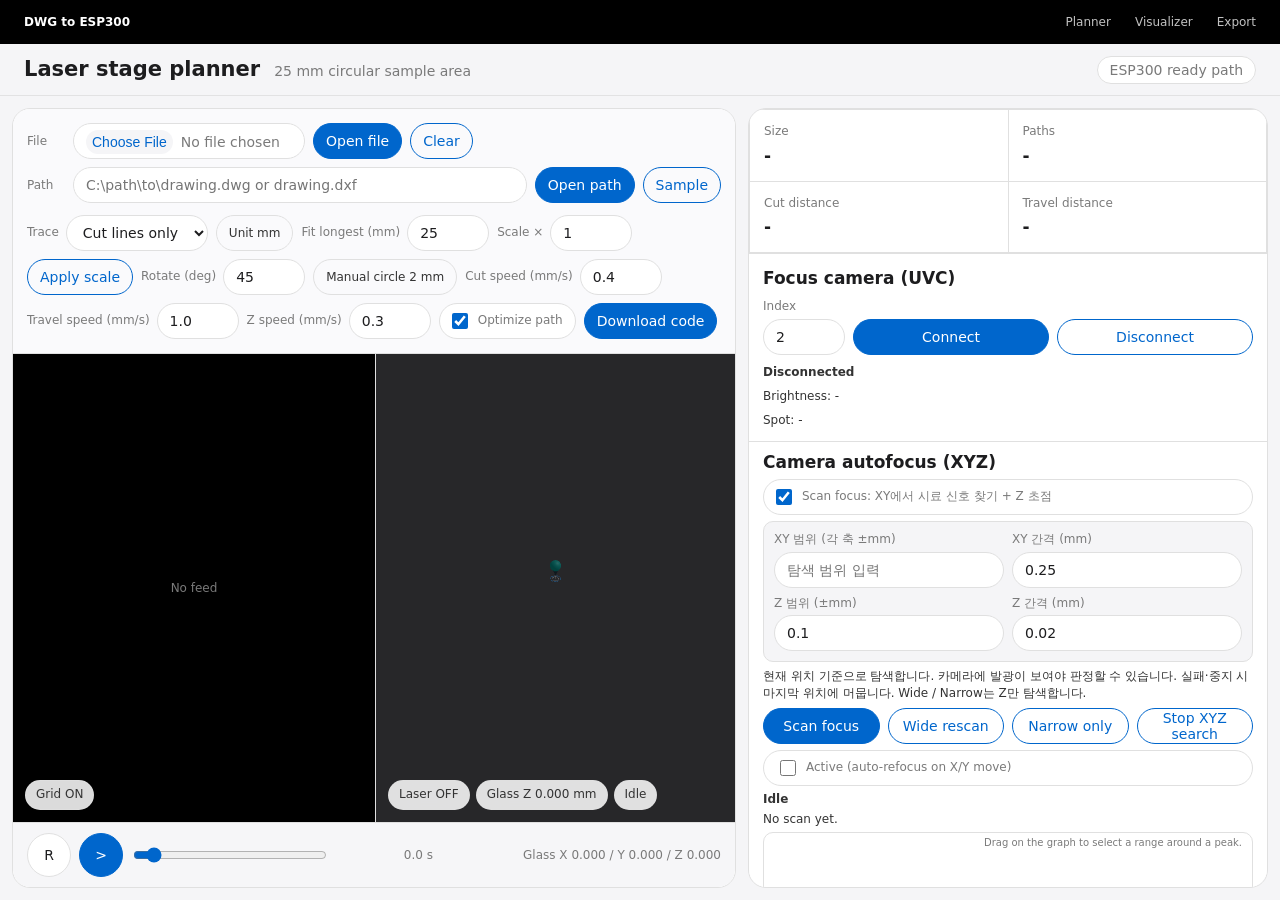
==== visualizer/index.html @ e9d63040 "Publish current source snapshot without local data or legacy history" ====
<!doctype html>
<html lang="ko">
  <head>
    <meta charset="utf-8" />
    <meta name="viewport" content="width=device-width, initial-scale=1" />
    <title>DWG to ESP300 Path Planner</title>
    <link rel="stylesheet" href="styles.css?v=point-test-20261103" />
  </head>
  <body>
    <header class="global-nav">
      <div class="global-nav-inner">
        <div class="brand-mark">DWG to ESP300</div>
        <nav aria-label="Workspace">
          <span>Planner</span>
          <span>Visualizer</span>
          <span>Export</span>
        </nav>
      </div>
    </header>
    <div class="sub-nav">
      <div>
        <strong>Laser stage planner</strong>
        <span>25 mm circular sample area</span>
      </div>
      <span class="sub-nav-state">ESP300 ready path</span>
    </div>
    <main class="shell">
      <section class="workspace">
        <header class="toolbar">
          <div class="source-controls">
            <div class="source-row">
              <span class="source-label">File</span>
              <input id="fileInput" type="file" accept=".dwg,.dxf" />
              <button id="traceFileButton" class="primary-action" type="button">Open file</button>
              <button id="clearFileButton" class="secondary-action" type="button">Clear</button>
            </div>
            <div class="source-row">
              <span class="source-label">Path</span>
              <input id="sourcePath" type="text" value="" placeholder="C:\path\to\drawing.dwg or drawing.dxf" />
              <button id="tracePathButton" class="primary-action" type="button">Open path</button>
              <button id="sampleButton" class="secondary-action" type="button">Sample</button>
            </div>
          </div>
          <div class="settings">
            <label>Trace <select id="traceMode"><option value="design">Cut lines only</option><option value="all">All entities</option></select></label>
            <span class="fixed-setting">Unit mm</span>
            <label>Fit longest (mm) <input id="fitLongest" type="number" step="0.001" value="25" /></label>
            <label>Scale &times; <input id="scaleFactor" type="number" step="0.01" min="0.01" value="1" /></label>
            <button id="applyScaleButton" class="secondary-action" type="button">Apply scale</button>
            <label>Rotate (deg) <input id="rotationDeg" type="number" step="1" value="45" /></label>
            <span class="fixed-setting">Manual circle 2 mm</span>
            <label>Cut speed (mm/s) <input id="feedRate" type="number" step="0.1" value="0.4" /></label>
            <label>Travel speed (mm/s) <input id="travelRate" type="number" step="0.1" value="1.0" /></label>
            <label>Z speed (mm/s) <input id="zSpeed" type="number" step="0.1" value="0.3" /></label>
            <label class="check"><input id="optimizeToggle" type="checkbox" checked /><span>Optimize path</span></label>
            <button id="exportButton" class="primary-action" type="button">Download code</button>
          </div>
        </header>

        <div class="view-grid">
          <div class="canvas-wrap">
            <canvas id="previewCanvas"></canvas>
            <div class="status" id="statusText">Ready</div>
          </div>
          <section class="device-view" aria-label="ESP300 3D sample stage motion">
            <div id="stage3d"></div>
            <div class="device-hud">
              <span id="laserState">Laser OFF</span>
              <span id="zLabel">Glass Z 0.000 mm</span>
              <span id="segmentLabel">Idle</span>
            </div>
          </section>
        </div>

        <footer class="timeline">
          <button id="restartButton" type="button">R</button>
          <button id="playButton" type="button">&gt;</button>
          <input id="scrubber" type="range" min="0" max="1000" value="0" />
          <span id="timeLabel">0.0 s</span>
          <span id="coordLabel">Glass X 0.000 / Y 0.000 / Z 0.000</span>
        </footer>
      </section>

      <aside class="panel">
        <div class="metrics">
          <div><span>Size</span><strong id="bboxMetric">-</strong></div>
          <div><span>Paths</span><strong id="pathMetric">-</strong></div>
          <div><span>Cut distance</span><strong id="cutMetric">-</strong></div>
          <div><span>Travel distance</span><strong id="travelMetric">-</strong></div>
        </div>

        <section class="camera-panel camera-panel-pinned">
          <div class="panel-title">Focus camera (UVC)</div>
          <div class="camera-connect">
            <label>Index <input id="cameraIndex" type="number" min="0" step="1" value="2" /></label>
            <button id="cameraConnectButton" class="primary-action" type="button">Connect</button>
            <button id="cameraDisconnectButton" class="secondary-action" type="button">Disconnect</button>
          </div>
          <div class="camera-status" id="cameraStatusText">Disconnected</div>
          <div class="camera-view">
            <img id="cameraStream" alt="Camera feed" style="cursor: crosshair" title="Click the correct blob to lock the target" />
            <canvas id="cameraGrid" class="camera-grid" aria-hidden="true" hidden></canvas>
            <div class="camera-placeholder" id="cameraPlaceholder">No feed</div>
            <div class="camera-controls">
              <button id="cameraGridToggle" class="camera-grid-toggle" type="button" aria-label="격자 표시" aria-pressed="true" title="격자 끄기">Grid ON</button>
            </div>
          </div>
          <div class="camera-brightness" id="cameraBrightnessText">Brightness: -</div>
          <div class="camera-brightness" id="cameraSpotText">Spot: -</div>
        </section>

        <section class="focus-panel">
          <div class="panel-title">Camera autofocus (XYZ)</div>
          <label class="check"><input id="focusSearchXY" type="checkbox" checked /><span>Scan focus: XY에서 시료 신호 찾기 + Z 초점</span></label>
          <div class="focus-custom">
            <label>XY 범위 (각 축 ±mm)<input id="focusSearchRange" type="number" min="0.001" step="0.1" placeholder="탐색 범위 입력" /></label>
            <label>XY 간격 (mm)<input id="focusSearchStep" type="number" min="0.001" step="0.01" value="0.25" /></label>
            <label>Z 범위 (±mm)<input id="focusSearchZRange" type="number" min="0.001" step="0.01" value="0.1" /></label>
            <label>Z 간격 (mm)<input id="focusSearchZStep" type="number" min="0.001" step="0.001" value="0.02" /></label>
          </div>
          <div class="camera-brightness">현재 위치 기준으로 탐색합니다. 카메라에 발광이 보여야 판정할 수 있습니다. 실패·중지 시 마지막 위치에 머뭅니다. Wide / Narrow는 Z만 탐색합니다.</div>
          <div class="focus-actions">
            <button id="focusScanButton" class="primary-action" type="button">Scan focus</button>
            <button id="focusScanWideButton" class="secondary-action" type="button">Wide rescan</button>
            <button id="focusScanNarrowButton" class="secondary-action" type="button">Narrow only</button>
            <button id="focusSearchStop" class="secondary-action" type="button">Stop XYZ search</button>
          </div>
          <label class="check focus-active-toggle"><input id="focusActiveToggle" type="checkbox" /><span>Active (auto-refocus on X/Y move)</span></label>
          <div class="camera-status" id="focusStatusText">Idle</div>
          <div class="camera-brightness" id="focusResultText">No scan yet.</div>

          <div class="focus-chart-wrap">
            <svg class="focus-chart" id="focusChart" viewBox="0 0 480 200" preserveAspectRatio="none"></svg>
            <div class="focus-chart-hint" id="focusChartHint">Drag on the graph to select a range around a peak.</div>
          </div>
          <div class="camera-brightness" id="focusSelectionText">No range selected.</div>

          <details class="focus-details">
            <summary>Custom scan</summary>
            <div class="focus-custom">
              <label>Direction
                <select id="focusCustomDirection">
                  <option value="both">Both (+-)</option>
                  <option value="down">Down only</option>
                  <option value="up">Up only</option>
                </select>
              </label>
              <label>Range (mm) <input id="focusCustomRange" type="number" step="0.001" min="0.001" value="0.1" /></label>
              <label>Step (mm) <input id="focusCustomStep" type="number" step="0.001" min="0.001" value="0.005" /></label>
              <label>Settle (s) <input id="focusCustomSettle" type="number" step="0.01" min="0" value="0.05" /></label>
              <button id="focusCustomButton" class="primary-action" type="button">Run custom scan</button>
            </div>
          </details>

          <details class="focus-details">
            <summary>Timing check</summary>
            <button id="focusLatencyButton" class="secondary-action" type="button">Verify timing (slow vs fast)</button>
            <div class="camera-brightness" id="focusLatencyText">No timing check yet.</div>
          </details>

          <details class="focus-details">
            <summary>Spiral survey</summary>
            <label class="check focus-active-toggle"><input id="focusSurveyNarrowToggle" type="checkbox" /><span>Narrow only (skip wide, even on point 1)</span></label>
            <div class="focus-actions">
              <button id="focusSurveyButton" class="primary-action" type="button">Survey spiral path</button>
              <button id="focusSurveyStopButton" class="secondary-action" type="button">Stop survey</button>
            </div>
            <div class="camera-status" id="focusSurveyStatusText">No survey yet.</div>
            <div class="focus-chart-wrap">
              <svg class="focus-chart" id="focusSurveyMap" viewBox="0 0 480 260" preserveAspectRatio="none"></svg>
              <div class="focus-chart-hint" id="focusSurveyMapHint">X/Y map fills in live as the survey runs.</div>
            </div>
            <div class="camera-brightness" id="focusSurveyMapTip">Hover a point for detail.</div>
          </details>
        </section>

        <div class="panel-tabs" role="tablist">
          <button class="panel-tab active" type="button" data-tab="jog">Jog</button>
          <button class="panel-tab" type="button" data-tab="shapes">Shapes</button>
          <button class="panel-tab" type="button" data-tab="paths">Paths</button>
        </div>

        <div class="panel-tab-body">
          <div class="tab-pane" data-tab-pane="jog">
            <section class="jog-panel">
              <div class="panel-title">Manual jog (ESP300)</div>
              <div class="jog-connect">
                <label>Port / bridge address <input id="jogPort" type="text" value="" placeholder="COM port or rfc2217://127.0.0.1:22170" /></label>
                <label>Windows COM ports <select id="jogWindowsPorts"><option value="">Select a detected port</option></select></label>
                <label>Baud <input id="jogBaud" type="number" step="1" value="19200" /></label>
                <label>X/Y range (mm) <input id="jogRangeXY" type="number" step="1" value="75" /></label>
                <label>Z range (mm) <input id="jogRangeZ" type="number" step="1" value="20" /></label>
                <label class="check"><input id="jogDryRun" type="checkbox" checked /><span>Dry run (no hardware)</span></label>
              </div>
              <div class="jog-connect-actions">
                <button id="jogWindowsButton" class="secondary-action" type="button">Find Windows ports</button>
                <button id="jogWslButton" class="secondary-action" type="button">Use WSL (optional)</button>
                <button id="jogProbeButton" class="secondary-action" type="button" title="Reads the real controller version. Reuses an idle live connection; stop any job first. No motor or motion commands.">Test hardware link (no motion)</button>
                <button id="jogConnectButton" class="primary-action" type="button">Connect</button>
                <button id="jogDisconnectButton" class="secondary-action" type="button">Disconnect</button>
              </div>
              <div class="jog-status" id="jogStatusText">Disconnected</div>
              <div class="jog-status" id="jogAxisMap">Axis mapping: checking…</div>
              <div class="jog-status" id="jogLinkResult" role="status" aria-live="polite">Windows COM works without WSL. Select a port and test the hardware link first. Live Connect enables the axis motors.</div>

              <div class="jog-step">
                <span>Step (mm)</span>
                <div class="jog-step-options" id="jogStepOptions">
                  <button type="button" data-step="0.001">0.001</button>
                  <button type="button" data-step="0.005">0.005</button>
                  <button type="button" data-step="0.01">0.01</button>
                  <button type="button" data-step="0.05">0.05</button>
                  <button type="button" data-step="0.1" class="active">0.1</button>
                  <button type="button" data-step="0.5">0.5</button>
                  <button type="button" data-step="1">1</button>
                  <button type="button" data-step="5">5</button>
                </div>
              </div>

              <div class="jog-pad">
                <span></span>
                <button id="jogYPlus" class="jog-key" type="button" data-axis="y" data-dir="1">Y+</button>
                <span></span>
                <button id="jogXMinus" class="jog-key" type="button" data-axis="x" data-dir="-1">X-</button>
                <button id="jogEstop" class="jog-estop" type="button">STOP</button>
                <button id="jogXPlus" class="jog-key" type="button" data-axis="x" data-dir="1">X+</button>
                <span></span>
                <button id="jogYMinus" class="jog-key" type="button" data-axis="y" data-dir="-1">Y-</button>
                <span></span>
              </div>
              <div class="jog-blocked-text" id="jogBlockedText"></div>
              <div class="jog-z">
                <button id="jogZPlus" class="jog-key" type="button" data-axis="z" data-dir="1">Z focus +</button>
                <button id="jogZMinus" class="jog-key" type="button" data-axis="z" data-dir="-1">Z focus -</button>
              </div>
              <div class="jog-run-actions jog-home-actions">
                <button id="jogHomeButton" class="secondary-action" type="button">Home (0, 0, 0)</button>
                <button id="jogSensorHomeButton" class="secondary-action" type="button" title="Find the central origin sensors on X, Y, then Z">Center (sensors)</button>
                <button id="jogSetLocalHomeButton" class="secondary-action" type="button">Set local home (도면 중심·초점 등록)</button>
                <button id="jogGoLocalHomeButton" class="secondary-action" type="button">Go to local home</button>
              </div>
              <div class="jog-hint" id="jogSensorHomeStatus" role="status" aria-live="polite">Center uses the machine sensors; Home moves to local (0, 0, 0).</div>

              <div class="jog-goto">
                <span>Go to (mm)</span>
                <div class="jog-goto-fields">
                  <input id="jogGotoX" type="number" step="0.001" placeholder="X" />
                  <input id="jogGotoY" type="number" step="0.001" placeholder="Y" />
                  <input id="jogGotoZ" type="number" step="0.001" placeholder="Z" />
                  <button id="jogGotoButton" class="primary-action" type="button">Go</button>
                </div>
              </div>
              <div class="jog-position" id="jogPositionText">X 12.500 / Y 12.500 / Z 0.000</div>
              <div class="jog-hint" id="jogMachinePosition"></div>
              <div class="jog-hint" id="jogManualStatus" role="status" aria-live="polite"></div>
              <div class="jog-position jog-limit-text" id="jogLimitText"></div>
              <div class="jog-hint">Hold a button to jog continuously. Arrow keys move X/Y, Page Up/Down move Z, Space is E-STOP.</div>

              <div class="jog-run">
                <div class="panel-title">Run planned path on machine</div>
                <label class="test-selection" for="testSelect">
                  <span>Select Test</span>
                  <select id="testSelect">
                    <option value="substrate">Substrate Test</option>
                    <option value="point" selected>Point Test (Z only)</option>
                  </select>
                </label>
                <div id="pointTestSettings" class="point-test-settings" hidden>
                  <label>Depth (mm)<input id="pointDepth" type="number" min="0.001" step="0.001" value="3" /></label>
                  <label>Ingress (mm/s)<input id="pointIngressSpeed" type="number" min="0.01" max="10" step="0.01" value="0.01" /></label>
                  <span class="jog-hint">Z+ 진입 · 복귀 1 mm/s 고정 · 실행 시작 Z로 복귀</span>
                </div>
                <div class="jog-run-actions">
                  <button id="jogRunButton" class="primary-action" type="button">Run on machine</button>
<button id="substrateSetUpperRightButton" type="button">Set upper-right</button>
<button id="substrateGoUpperRightButton" type="button">Go to upper-right</button>
<button id="substrateTestButton" type="button">Run test</button>

                  <button id="jogRunStopButton" class="secondary-action" type="button">Stop run</button>
                  <button id="jogRunResumeButton" class="secondary-action" type="button" disabled>Resume from failure</button>
                </div>
                <div class="jog-status" id="substrateStatusText" role="status"></div>
                <div class="jog-hint" id="substrateReferenceText" role="status">Substrate: Set upper-right로 우측 상단·초점 기준을 등록하세요. 경로는 왼쪽·아래쪽 9.6 × 9.6 mm입니다.</div>
                <label class="check"><input id="jogRunRecordDiagnostics" type="checkbox" /> 상세 구간 기록 (진단용)</label>
                <div class="jog-status" id="jogRunStatusText">Idle</div>
                <div class="jog-hint" id="jogRunElapsedText"></div>
                <div class="jog-hint" id="jogRunBlockedReason" role="status" aria-live="polite" hidden></div>
              </div>
            </section>
          </div>

          <div class="tab-pane hidden" data-tab-pane="shapes">
            <section class="shape-builder">
              <div class="panel-title">Manual shapes</div>
              <div class="shape-tabs">
                <button class="shape-tab active" type="button" data-shape="line">Line</button>
                <button class="shape-tab" type="button" data-shape="rect">Rect</button>
                <button class="shape-tab" type="button" data-shape="circle">Circle</button>
                <button class="shape-tab" type="button" data-shape="spiral">Spiral</button>
              </div>

              <div class="shape-fields" data-fields="line">
                <label>X1 <input id="lineX1" type="number" step="0.001" value="0" /></label>
                <label>Y1 <input id="lineY1" type="number" step="0.001" value="0" /></label>
                <label>X2 <input id="lineX2" type="number" step="0.001" value="10" /></label>
                <label>Y2 <input id="lineY2" type="number" step="0.001" value="0" /></label>
              </div>

              <div class="shape-fields hidden" data-fields="rect">
                <label>X <input id="rectX" type="number" step="0.001" value="0" /></label>
                <label>Y <input id="rectY" type="number" step="0.001" value="0" /></label>
                <label>W <input id="rectW" type="number" step="0.001" value="10" /></label>
                <label>H <input id="rectH" type="number" step="0.001" value="5" /></label>
              </div>

              <div class="shape-fields hidden" data-fields="circle">
                <label>CX <input id="circleX" type="number" step="0.001" value="5" /></label>
                <label>CY <input id="circleY" type="number" step="0.001" value="5" /></label>
                <label>Diameter <input id="circleDiameter" type="number" step="0.001" min="0.001" value="2" /></label>
              </div>

              <div class="shape-fields hidden" data-fields="spiral">
                <label>CX <input id="spiralX" type="number" step="0.001" value="12.5" /></label>
                <label>CY <input id="spiralY" type="number" step="0.001" value="12.5" /></label>
                <label>Max radius <input id="spiralRadius" type="number" step="0.001" min="0.001" value="11.5" /></label>
                <label>Turns <input id="spiralTurns" type="number" step="0.5" min="0.5" value="8" /></label>
              </div>

              <div class="shape-actions">
                <button id="newManualButton" type="button">Blank</button>
                <button id="addShapeButton" type="button">Add shape</button>
                <button id="deleteSelectedButton" type="button">Delete selected</button>
              </div>
            </section>
          </div>

          <div class="tab-pane hidden" data-tab-pane="paths">
            <div class="path-tools">
              <button id="selectAllButton" type="button">All</button>
              <button id="selectNoneButton" type="button">None</button>
              <input id="globalPasses" type="number" min="1" step="1" value="1" />
              <button id="applyPassesButton" type="button">Apply</button>
            </div>

            <div class="path-list" id="pathList"></div>
          </div>
        </div>
      </aside>
    </main>

    <dialog id="runConfirmDialog" class="run-confirm" aria-labelledby="runConfirmTitle" aria-describedby="runConfirmSummary runConfirmHint">
      <h2 id="runConfirmTitle">실행 확인 / Confirm run</h2>
      <p id="runConfirmMode" class="run-confirm-mode"></p>
      <p id="runConfirmSummary"></p>
      <p id="runConfirmHint">표시 시간은 전체 이동의 예상 소요 시간입니다. 준비·렌더링 대기 시간이 아닙니다. 시작 버튼을 눌러야 실행됩니다.</p>
      <div class="run-confirm-actions">
        <button id="runConfirmCancel" type="button" autofocus>취소 / Cancel</button>
        <button id="runConfirmStart" class="primary-action" type="button">시작 / Start</button>
      </div>
    </dialog>
    <script type="module" src="app.js?v=camera-rotate-20261103"></script>
  <script src="substrate-dialog.js?v=point-test-20261103"></script></body>
</html>
---- visualizer/styles.css ----
:root {
  color-scheme: light;
  --primary: #0066cc;
  --primary-focus: #0071e3;
  --primary-on-dark: #2997ff;
  --ink: #1d1d1f;
  --muted: #7a7a7a;
  --muted-strong: #333333;
  --hairline: #e0e0e0;
  --divider-soft: #f0f0f0;
  --canvas: #ffffff;
  --parchment: #f5f5f7;
  --pearl: #fafafc;
  --black: #000000;
  --tile-dark: #272729;
  --cut: #d84335;
  --travel: #6f7c84;
  --z-motion: #1d7fd1;
  --danger: #d70015;
  --success: #12833b;
  --radius-sm: 8px;
  --radius-lg: 18px;
  --radius-pill: 9999px;
}

* {
  box-sizing: border-box;
}

.run-confirm {
  width: min(480px, calc(100vw - 32px));
  max-height: calc(100dvh - 32px);
  overflow: auto;
  padding: 24px;
  border: 1px solid var(--hairline);
  border-radius: var(--radius-lg);
  color: var(--ink);
  background: var(--canvas);
  box-shadow: 0 16px 64px #0004;
}

.run-confirm::backdrop { background: #0008; }
.run-confirm h2 { margin: 0 0 16px; font-size: 20px; }
.run-confirm p { line-height: 1.6; white-space: pre-line; }
.run-confirm-mode { font-weight: 700; }
.run-confirm-mode.live { color: var(--danger); }
.run-confirm-actions { display: flex; flex-wrap: wrap; justify-content: flex-end; gap: 12px; margin-top: 24px; }
.run-confirm-actions button { padding: 12px 18px; min-height: 44px; cursor: pointer; }
.run-confirm-actions button:focus-visible { outline: 3px solid var(--primary); outline-offset: 3px; }

button:disabled {
  cursor: not-allowed;
  opacity: 0.45;
  filter: grayscale(1);
  box-shadow: none;
}

body {
  margin: 0;
  width: 100%;
  height: 100vh;
  overflow: hidden;
  background: var(--parchment);
  color: var(--ink);
  font-family: "SF Pro Text", system-ui, -apple-system, BlinkMacSystemFont, "Segoe UI", sans-serif;
  letter-spacing: 0;
}

button,
input,
select {
  font: inherit;
}

.global-nav {
  height: 44px;
  background: var(--black);
  color: #fff;
}

.global-nav-inner {
  display: flex;
  align-items: center;
  justify-content: space-between;
  width: min(100%, 1440px);
  height: 100%;
  margin: 0 auto;
  padding: 0 24px;
}

.brand-mark,
.global-nav nav {
  display: flex;
  align-items: center;
  gap: 24px;
  font-size: 12px;
  font-weight: 400;
  line-height: 1;
}

.brand-mark {
  font-weight: 600;
}

.global-nav nav span {
  color: rgba(255, 255, 255, 0.76);
}

.sub-nav {
  position: relative;
  z-index: 2;
  display: flex;
  align-items: center;
  justify-content: space-between;
  height: 52px;
  padding: 0 24px;
  border-bottom: 1px solid rgba(0, 0, 0, 0.08);
  background: rgba(245, 245, 247, 0.86);
  backdrop-filter: saturate(180%) blur(20px);
}

.sub-nav div {
  display: flex;
  align-items: baseline;
  gap: 14px;
  min-width: 0;
}

.sub-nav strong {
  font-family: "SF Pro Display", system-ui, -apple-system, BlinkMacSystemFont, "Segoe UI", sans-serif;
  font-size: 21px;
  font-weight: 600;
  line-height: 1.19;
}

.sub-nav span {
  color: var(--muted);
  font-size: 14px;
  white-space: nowrap;
}

.sub-nav-state {
  display: inline-flex;
  align-items: center;
  height: 28px;
  padding: 0 12px;
  border: 1px solid var(--hairline);
  border-radius: var(--radius-pill);
  background: var(--canvas);
  color: var(--muted-strong);
}

.shell {
  display: grid;
  grid-template-columns: minmax(0, 1fr) 520px;
  gap: 12px;
  width: 100%;
  height: calc(100vh - 96px);
  padding: 12px;
}

.workspace,
.panel {
  min-width: 0;
  border: 1px solid var(--hairline);
  border-radius: var(--radius-lg);
  background: var(--canvas);
  overflow: hidden;
}

.workspace {
  display: grid;
  grid-template-columns: minmax(0, 1fr);
  grid-template-rows: auto minmax(0, 1fr) auto;
}

.toolbar {
  display: grid;
  grid-template-columns: minmax(0, 1fr);
  gap: 12px;
  width: 100%;
  min-width: 0;
  padding: 14px;
  border-bottom: 1px solid var(--hairline);
  background: rgba(250, 250, 252, 0.92);
  overflow: hidden;
}

.source-controls,
.source-row,
.settings,
.path-tools,
.timeline {
  display: flex;
  align-items: center;
  gap: 8px;
}

.source-controls {
  display: grid;
  grid-template-columns: minmax(0, 1fr);
  gap: 8px;
  width: 100%;
  min-width: 0;
}

.source-row {
  min-width: 0;
}

.settings {
  min-width: 0;
  flex-wrap: wrap;
}

.source-label {
  width: 38px;
  color: var(--muted);
  font-size: 12px;
  line-height: 1;
}

.source-row input[type="text"] {
  flex: 1;
  min-width: 260px;
}

label {
  display: flex;
  align-items: center;
  gap: 7px;
  color: var(--muted);
  font-size: 12px;
  line-height: 1.3;
}

.fixed-setting {
  display: inline-flex;
  align-items: center;
  height: 36px;
  padding: 0 12px;
  border: 1px solid var(--hairline);
  border-radius: var(--radius-pill);
  background: var(--pearl);
  color: var(--muted-strong);
  font-size: 12px;
  white-space: nowrap;
}

input,
select,
button {
  min-width: 0;
  height: 36px;
  border: 1px solid var(--hairline);
  border-radius: var(--radius-pill);
  background: var(--canvas);
  color: var(--ink);
  padding: 0 12px;
  outline: none;
}

input,
select {
  font-size: 14px;
}

input:focus,
select:focus,
button:focus-visible {
  border-color: var(--primary-focus);
  outline: 2px solid var(--primary-focus);
  outline-offset: 2px;
}

input[type="number"] {
  width: 82px;
  font-variant-numeric: tabular-nums;
}

input[type="file"] {
  width: 232px;
  padding: 6px 12px;
  border-radius: var(--radius-pill);
  background: var(--canvas);
  color: var(--muted);
}

input[type="file"]::file-selector-button {
  height: 24px;
  margin-right: 8px;
  border: 0;
  border-radius: var(--radius-pill);
  background: var(--parchment);
  color: var(--primary);
}

button {
  cursor: pointer;
  font-size: 14px;
  transition: transform 120ms ease, background-color 120ms ease, border-color 120ms ease;
}

button:active {
  transform: scale(0.95);
}

.primary-action,
#addShapeButton,
#applyPassesButton {
  min-width: 88px;
  border-color: var(--primary);
  background: var(--primary);
  color: #fff;
}

.secondary-action,
#newManualButton,
#deleteSelectedButton,
#selectAllButton,
#selectNoneButton {
  border-color: var(--primary);
  background: transparent;
  color: var(--primary);
}

button:hover {
  border-color: var(--primary-focus);
}

.check {
  display: inline-flex;
  align-items: center;
  height: 36px;
  padding: 0 12px 0 8px;
  border: 1px solid var(--hairline);
  border-radius: var(--radius-pill);
  background: var(--canvas);
}

.check input {
  flex: 0 0 auto;
  width: 16px;
  height: 16px;
  accent-color: var(--primary);
}

.check span {
  min-width: 0;
  overflow: hidden;
  white-space: nowrap;
  text-overflow: ellipsis;
}

.view-grid {
  display: grid;
  grid-template-columns: minmax(360px, 1.05fr) minmax(360px, 0.95fr);
  grid-template-rows: minmax(360px, 1fr);
  width: 100%;
  min-width: 0;
  min-height: 0;
  overflow: hidden;
}

.canvas-wrap {
  position: relative;
  min-width: 0;
  min-height: 0;
  background:
    linear-gradient(#f0f0f0 1px, transparent 1px),
    linear-gradient(90deg, #f0f0f0 1px, transparent 1px),
    var(--pearl);
  background-size: 28px 28px;
}

canvas {
  display: block;
  width: 100%;
  height: 100%;
}

.device-view {
  position: relative;
  min-width: 0;
  min-height: 0;
  overflow: hidden;
  border-left: 1px solid var(--hairline);
  background: var(--tile-dark);
}

#stage3d {
  width: 100%;
  height: 100%;
}

#stage3d canvas {
  display: block;
  width: 100%;
  height: 100%;
}

.device-hud,
.camera-controls {
  position: absolute;
  left: 12px;
  bottom: 12px;
  display: flex;
  flex-wrap: wrap;
  gap: 6px;
  max-width: calc(100% - 24px);
  pointer-events: none;
}

.device-hud span,
.camera-grid-toggle,
.status {
  border: 1px solid rgba(224, 224, 224, 0.8);
  border-radius: var(--radius-pill);
  background: rgba(255, 255, 255, 0.86);
  color: var(--muted-strong);
  font-size: 12px;
  line-height: 1.3;
  backdrop-filter: saturate(180%) blur(16px);
}

.device-hud span,
.camera-grid-toggle {
  min-width: 0;
  padding: 6px 10px;
  white-space: nowrap;
}

.camera-controls {
  z-index: 1;
}

.camera-grid-toggle {
  height: auto;
  font-weight: 400;
  pointer-events: auto;
}

.status {
  position: absolute;
  left: 12px;
  bottom: 12px;
  max-width: calc(100% - 24px);
  padding: 6px 10px;
  white-space: nowrap;
  overflow: hidden;
  text-overflow: ellipsis;
}

.timeline {
  min-width: 0;
  min-height: 64px;
  padding: 10px 14px;
  border-top: 1px solid var(--hairline);
  background: rgba(245, 245, 247, 0.86);
  backdrop-filter: saturate(180%) blur(20px);
  overflow: hidden;
}

.timeline button {
  width: 44px;
  height: 44px;
  padding: 0;
  border-radius: 50%;
}

#playButton {
  border-color: var(--primary);
  background: var(--primary);
  color: #fff;
}

.timeline input[type="range"] {
  flex: 1;
  min-width: 120px;
  accent-color: var(--primary);
}

.timeline span {
  min-width: 96px;
  color: var(--muted);
  font-size: 12px;
  text-align: right;
  font-variant-numeric: tabular-nums;
}

#coordLabel {
  flex: 0 1 280px;
  min-width: 260px;
}

.panel {
  display: flex;
  flex-direction: column;
  overflow-y: auto;
  background: var(--pearl);
}

.camera-panel-pinned {
  border-bottom: 1px solid var(--hairline);
}

.camera-panel-pinned .camera-view {
  aspect-ratio: auto;
  height: 220px;
}

.panel-tabs {
  display: flex;
  border-bottom: 1px solid var(--hairline);
  background: var(--canvas);
}

.panel-tab {
  flex: 1;
  padding: 12px 8px;
  border: none;
  border-bottom: 2px solid transparent;
  background: transparent;
  color: var(--muted);
  font-size: 13px;
  font-weight: 600;
  cursor: pointer;
}

.panel-tab:hover {
  color: var(--ink);
}

.panel-tab.active {
  color: var(--primary);
  border-bottom-color: var(--primary);
}

.panel-tab-body {
  min-height: 0;
  flex: 1 1 auto;
}

.tab-pane.hidden {
  display: none;
}

.metrics {
  display: grid;
  grid-template-columns: 1fr 1fr;
  gap: 1px;
  padding: 1px;
  border-bottom: 1px solid var(--hairline);
  background: var(--hairline);
}

.metrics div {
  padding: 14px;
  background: var(--canvas);
}

.metrics span {
  display: block;
  color: var(--muted);
  font-size: 12px;
  line-height: 1.3;
}

.metrics strong {
  display: block;
  margin-top: 6px;
  color: var(--ink);
  font-size: 17px;
  font-weight: 600;
  line-height: 1.24;
  font-variant-numeric: tabular-nums;
}

.jog-panel {
  display: grid;
  gap: 10px;
  padding: 14px;
  background: var(--canvas);
}

.camera-panel {
  display: grid;
  gap: 10px;
  padding: 14px;
  border-bottom: 1px solid var(--hairline);
  background: var(--canvas);
}

.camera-connect {
  display: flex;
  align-items: end;
  gap: 8px;
}

.camera-connect label {
  display: grid;
  gap: 4px;
  font-size: 12px;
  color: var(--muted);
}

.camera-connect button {
  flex: 1;
}

.camera-status {
  font-size: 12px;
  font-weight: 600;
  color: var(--muted-strong);
}

.camera-status.live {
  color: var(--success);
}

.camera-view {
  position: relative;
  aspect-ratio: 4 / 3;
  background: #000;
  border-radius: 6px;
  overflow: hidden;
}

.camera-view img {
  width: 100%;
  height: 100%;
  object-fit: contain;
  display: block;
  /* Camera is mounted upside down: reverse both display axes. */
  transform: rotate(180deg);
}

.camera-view img:not([src]),
.camera-view img[src=""] {
  visibility: hidden;
}

.camera-grid {
  position: absolute;
  pointer-events: none;
  /* 40% transparent: fade both the light lines and their dark outlines. */
  opacity: 0.6;
}

.camera-grid[hidden] {
  display: none;
}

.camera-placeholder {
  position: absolute;
  inset: 0;
  display: flex;
  align-items: center;
  justify-content: center;
  font-size: 12px;
  color: var(--muted);
  pointer-events: none;
}

/* Jog tab active: the live .camera-view (same element, not a copy -- see
   app.js updateCameraBigView) is moved into .canvas-wrap so it's large and
   watchable while jogging, instead of the small sidebar box. Absolute +
   inset:0 over .canvas-wrap's position:relative covers the 2D preview
   canvas without needing to touch/hide the canvas itself. Reverted (class
   removed, node moved back) the moment a different tab is picked. */
.camera-view--big {
  position: absolute;
  inset: 0;
  aspect-ratio: unset;
  border-radius: 0;
  z-index: 5;
}

.camera-brightness {
  font-size: 12px;
  color: var(--muted-strong);
  font-variant-numeric: tabular-nums;
}

.focus-panel {
  display: grid;
  gap: 6px;
  padding: 10px 14px;
  border-bottom: 1px solid var(--hairline);
  background: var(--canvas);
}

.focus-actions {
  display: flex;
  gap: 8px;
}

.focus-actions button {
  flex: 1;
}

.focus-active-toggle {
  justify-content: flex-start;
  height: auto;
  padding: 6px 12px;
}

.focus-active-toggle span {
  white-space: normal;
}

.focus-chart-wrap {
  position: relative;
  border: 1px solid var(--hairline);
  border-radius: 10px;
  background: var(--canvas);
  padding: 6px;
}

.focus-chart {
  display: block;
  width: 100%;
  height: 140px;
  cursor: crosshair;
}

.focus-chart-hint {
  position: absolute;
  top: 4px;
  right: 10px;
  font-size: 10px;
  color: var(--muted);
  pointer-events: none;
}

.focus-chart-axis {
  stroke: var(--muted);
  stroke-width: 1;
  font-size: 9px;
}

.focus-chart-grid {
  stroke: var(--divider-soft);
  stroke-width: 1;
}

.focus-chart-line {
  fill: none;
  stroke: var(--primary);
  stroke-width: 1.6;
}

.focus-chart-line.live {
  stroke-dasharray: 3 2;
  opacity: 0.85;
}

.focus-chart-peak {
  fill: var(--success);
  stroke: var(--canvas);
  stroke-width: 1.5;
}

.focus-chart-selection {
  fill: rgba(0, 102, 204, 0.14);
  stroke: var(--primary);
  stroke-width: 1;
  stroke-dasharray: 3 2;
}

.focus-map-glass {
  fill: none;
  stroke: var(--hairline);
  stroke-width: 1;
  stroke-dasharray: 3 3;
}

.focus-map-dot {
  stroke: var(--canvas);
  stroke-width: 1.5;
  cursor: pointer;
}

.focus-map-dot.pending {
  fill: var(--parchment);
  stroke: var(--hairline);
  stroke-dasharray: 2 2;
}

.focus-map-dot.error {
  fill: var(--danger);
}

.focus-details {
  border: 1px solid var(--hairline);
  border-radius: 10px;
  background: var(--parchment);
  overflow: hidden;
}

.focus-details > summary {
  list-style: none;
  cursor: pointer;
  padding: 10px 14px;
  font-size: 13px;
  font-weight: 600;
  color: var(--muted-strong);
  display: flex;
  align-items: center;
  justify-content: space-between;
  user-select: none;
}

.focus-details > summary::-webkit-details-marker {
  display: none;
}

.focus-details > summary::after {
  content: "+";
  font-weight: 400;
  color: var(--muted);
  font-size: 16px;
  line-height: 1;
}

.focus-details[open] > summary::after {
  content: "\2212";
}

.focus-details[open] > summary {
  border-bottom: 1px solid var(--hairline);
}

.focus-details > *:not(summary) {
  margin: 10px 14px;
}

.focus-details > summary + * {
  margin-top: 12px;
}

.focus-details > *:last-child {
  margin-bottom: 14px;
}

.focus-custom {
  display: grid;
  grid-template-columns: 1fr 1fr;
  gap: 8px;
  padding: 10px;
  border: 1px solid var(--hairline);
  border-radius: 10px;
  background: var(--parchment);
}

.focus-custom label {
  display: grid;
  gap: 4px;
  font-size: 12px;
  color: var(--muted);
}

.focus-custom select,
.focus-custom input {
  width: 100%;
}

.focus-custom button {
  grid-column: 1 / -1;
}

.jog-connect {
  display: grid;
  grid-template-columns: 1fr 1fr;
  gap: 8px;
}

.jog-connect label {
  display: grid;
  gap: 4px;
  font-size: 12px;
  color: var(--muted);
}

.jog-connect .check {
  grid-column: 1 / -1;
  display: flex;
  align-items: center;
  gap: 6px;
  font-size: 13px;
  color: var(--muted-strong);
}

.jog-connect-actions {
  display: flex;
  flex-wrap: wrap;
  gap: 8px;
}

.jog-connect-actions button {
  flex: 1 1 40%;
}

.jog-connect label:first-child {
  grid-column: 1 / -1;
  min-width: 0;
}

#jogPort { width: 100%; min-width: 0; }
#jogLinkResult { overflow-wrap: anywhere; }

.jog-status {
  font-size: 12px;
  font-weight: 600;
  color: var(--muted-strong);
}

.jog-status.live {
  color: var(--success);
}

.jog-step {
  display: grid;
  gap: 6px;
}

.jog-step > span {
  font-size: 12px;
  color: var(--muted);
}

.jog-step-options {
  display: flex;
  padding: 3px;
  border: 1px solid var(--hairline);
  border-radius: var(--radius-pill);
  background: var(--parchment);
}

.jog-step-options button {
  flex: 1;
  min-width: 0;
  height: 34px;
  padding: 0;
  border-color: transparent;
  background: transparent;
  color: var(--muted-strong);
  font-size: 13px;
}

.jog-step-options button.active {
  border-color: var(--canvas);
  background: var(--canvas);
  color: var(--primary);
  font-weight: 600;
}

.jog-pad {
  display: grid;
  grid-template-columns: repeat(3, 1fr);
  gap: 10px;
  max-width: 320px;
  justify-self: center;
}

.jog-key {
  height: 64px;
  font-size: 15px;
  font-weight: 600;
  transition: transform 0.06s ease, background 0.06s ease, color 0.06s ease;
}

/* Explicit held-state feedback, applied by JS for BOTH pointer holds and
   keyboard holds (arrow keys/PageUp/PageDown don't trigger :active at all,
   so without this a keyboard-driven jog gives no visual confirmation of
   which direction is firing). */
.jog-key.pressed {
  background: var(--primary);
  border-color: var(--primary);
  color: #ffffff;
  transform: scale(0.94);
}

.jog-pad {
  border-radius: 14px;
  transition: box-shadow 0.15s ease;
}

.jog-pad.blocked {
  box-shadow: 0 0 0 3px var(--danger);
}

.jog-blocked-text {
  min-height: 16px;
  font-size: 12px;
  font-weight: 600;
  color: var(--danger);
  text-align: center;
}

.jog-blocked-text.info {
  color: var(--primary);
}

.jog-estop {
  height: 64px;
  border-color: var(--danger);
  background: var(--danger);
  color: #ffffff;
  font-weight: 700;
  letter-spacing: 0.02em;
}

.jog-estop:hover {
  background: #b8000f;
}

.jog-z {
  display: flex;
  gap: 10px;
}

.jog-z button {
  flex: 1;
  height: 52px;
  font-size: 14px;
}

.jog-position {
  font-size: 13px;
  font-weight: 600;
  color: var(--ink);
  font-variant-numeric: tabular-nums;
}

.jog-limit-text {
  font-size: 12px;
  font-weight: 500;
  color: var(--muted);
}

.jog-limit-text.near-limit {
  color: var(--danger);
}

.jog-goto {
  display: grid;
  gap: 6px;
}

.jog-goto > span {
  font-size: 12px;
  color: var(--muted);
}

.jog-goto-fields {
  display: grid;
  grid-template-columns: 1fr 1fr 1fr auto;
  gap: 6px;
}

.jog-goto-fields input {
  width: 100%;
  text-align: center;
}

.jog-goto-fields button {
  min-width: 52px;
}

.jog-run {
  display: grid;
  gap: 8px;
  padding-top: 8px;
  border-top: 1px solid var(--hairline);
}

.jog-run-actions {
  display: flex;
  flex-wrap: wrap;
  gap: 8px;
}

.point-test-settings {
  display: flex;
  flex-wrap: wrap;
  align-items: end;
  gap: 10px;
  margin: 8px 0;
}
.point-test-settings[hidden] { display: none; }
.point-test-settings label { display: grid; gap: 4px; font-size: 12px; }
.point-test-settings input { width: 110px; }
.test-selection {
  display: grid;
  gap: 6px;
}

.test-selection select {
  width: 100%;
}

.jog-home-actions {
  display: grid;
  grid-template-columns: repeat(2, minmax(0, 1fr));
}

.jog-home-actions button {
  min-width: 0;
  white-space: normal;
  height: auto;
  min-height: 34px;
}

.jog-run-actions button {
  flex: 1;
}

.jog-hint {
  font-size: 11px;
  color: var(--muted);
  line-height: 1.4;
}

.shape-builder {
  display: grid;
  gap: 10px;
  padding: 14px;
  border-bottom: 1px solid var(--hairline);
  background: var(--canvas);
}

.panel-title {
  color: var(--ink);
  font-size: 17px;
  font-weight: 600;
  line-height: 1.24;
}

.shape-tabs,
.shape-actions {
  display: flex;
  align-items: center;
  gap: 8px;
}

.shape-tabs {
  padding: 3px;
  border: 1px solid var(--hairline);
  border-radius: var(--radius-pill);
  background: var(--parchment);
}

.shape-tab {
  flex: 1;
  min-width: 0;
  height: 32px;
  border-color: transparent;
  background: transparent;
  color: var(--muted-strong);
}

.shape-tab.active {
  border-color: var(--canvas);
  background: var(--canvas);
  color: var(--primary);
  font-weight: 600;
}

.shape-fields {
  display: grid;
  grid-template-columns: repeat(4, minmax(0, 1fr));
  gap: 8px;
}

.shape-fields[data-fields="circle"] {
  grid-template-columns: repeat(2, minmax(0, 1fr)) auto;
}

.shape-fields label {
  display: grid;
  gap: 4px;
}

.shape-fields input[type="number"] {
  width: 100%;
}

.shape-fields.hidden {
  display: none;
}

.shape-actions button {
  flex: 1;
  min-width: 0;
}

.path-tools {
  padding: 12px 14px;
  border-bottom: 1px solid var(--hairline);
  background: var(--canvas);
}

.path-tools button {
  min-width: 56px;
}

.path-tools input {
  width: 68px;
  text-align: center;
}

.path-list {
  min-height: 0;
  overflow: auto;
  background: var(--pearl);
}

.path-row {
  display: grid;
  grid-template-columns: 18px 54px minmax(0, 1fr) 74px 58px;
  gap: 8px;
  align-items: center;
  min-height: 42px;
  padding: 7px 12px;
  border-left: 3px solid transparent;
  border-bottom: 1px solid var(--divider-soft);
  background: var(--canvas);
  color: var(--muted);
  font-size: 12px;
}

.path-row.selected {
  border-left-color: var(--primary);
  background: #f5faff;
  color: var(--ink);
}

.path-row:hover {
  background: var(--parchment);
}

.path-row input[type="checkbox"] {
  width: 16px;
  height: 16px;
  padding: 0;
  accent-color: var(--primary);
}

.path-focus {
  width: 54px;
  height: 28px;
  padding: 0;
  border-radius: var(--radius-sm);
  color: var(--primary);
}

.path-name,
.path-length {
  overflow: hidden;
  white-space: nowrap;
  text-overflow: ellipsis;
}

.pass-input {
  width: 58px;
  height: 30px;
  border-radius: var(--radius-sm);
  text-align: center;
}

@media (max-width: 1180px) {
  .view-grid {
    grid-template-columns: minmax(0, 1fr);
    grid-template-rows: minmax(360px, 1fr) minmax(320px, 0.9fr);
  }

  .device-view {
    border-top: 1px solid var(--hairline);
    border-left: 0;
  }
}

@media (max-width: 980px) {
  body {
    height: auto;
    min-height: 100vh;
    overflow: auto;
  }

  .global-nav nav {
    display: none;
  }

  .sub-nav {
    height: auto;
    min-height: 52px;
    gap: 12px;
    flex-wrap: wrap;
    padding: 10px 16px;
  }

  .sub-nav div {
    display: grid;
    gap: 4px;
  }

  .sub-nav strong {
    font-size: 18px;
  }

  .shell {
    grid-template-columns: 1fr;
    height: auto;
    min-height: calc(100vh - 96px);
    padding: 10px;
    overflow: auto;
  }

  .workspace {
    min-height: 1120px;
  }

  .view-grid {
    grid-template-columns: minmax(0, 1fr);
    grid-template-rows: minmax(360px, 1fr) minmax(320px, 0.9fr);
  }

  .settings,
  .source-row {
    flex-wrap: wrap;
  }

  .source-row {
    display: grid;
    grid-template-columns: 1fr;
    width: 100%;
  }

  .source-label {
    width: 100%;
  }

  input[type="file"],
  .source-row input[type="text"] {
    width: 100%;
    min-width: 0;
    max-width: 340px;
    justify-self: start;
  }

  .source-row button {
    width: 100%;
    min-width: 0;
    max-width: 340px;
    justify-self: start;
  }

  .settings label,
  .settings .fixed-setting,
  .settings button,
  .settings .check {
    max-width: 340px;
  }

  .timeline {
    flex-wrap: wrap;
  }

  #coordLabel {
    flex-basis: 100%;
    min-width: 220px;
    text-align: left;
  }
}

@media (max-width: 640px) {
  .global-nav-inner {
    padding: 0 16px;
  }

  .sub-nav-state,
  .sub-nav div span {
    display: none;
  }

  .toolbar {
    padding: 12px 14px 12px 12px;
  }

  .shell {
    width: 100vw;
    padding: 8px;
    overflow-x: hidden;
  }

  .workspace,
  .panel {
    width: 100%;
    max-width: 100%;
    border-radius: 12px;
  }

  .source-controls,
  .source-row,
  .settings {
    min-width: 0;
    max-width: 100%;
  }

  .source-controls,
  .settings {
    padding-right: 12px;
  }

  .settings {
    display: grid;
    grid-template-columns: 1fr;
    align-items: stretch;
    width: 100%;
    max-width: 100%;
    overflow: hidden;
  }

  .settings label,
  .settings .fixed-setting,
  .settings button,
  .settings .check {
    width: 100%;
    max-width: 340px;
    justify-self: start;
  }

  .source-row input[type="file"],
  .source-row input[type="text"],
  .source-row button {
    width: 100%;
    max-width: 340px;
    justify-self: start;
  }

  .settings label {
    display: grid;
    gap: 5px;
  }

  .settings label.check {
    display: grid;
    grid-template-columns: 16px minmax(0, 1fr);
    column-gap: 8px;
    justify-content: start;
    min-height: 36px;
    padding-right: 12px;
    text-align: left;
  }

  .settings label.check input {
    grid-column: 1;
  }

  .settings input,
  .settings select {
    width: 100%;
  }

  #exportButton {
    grid-column: 1 / -1;
  }

  .shape-fields,
  .shape-fields[data-fields="circle"] {
    grid-template-columns: repeat(2, minmax(0, 1fr));
  }

  .shape-fields[data-fields="circle"] .fixed-setting {
    grid-column: 1 / -1;
  }

  .path-row {
    grid-template-columns: 18px 46px minmax(0, 1fr) 60px 52px;
    padding: 7px 8px;
  }
}
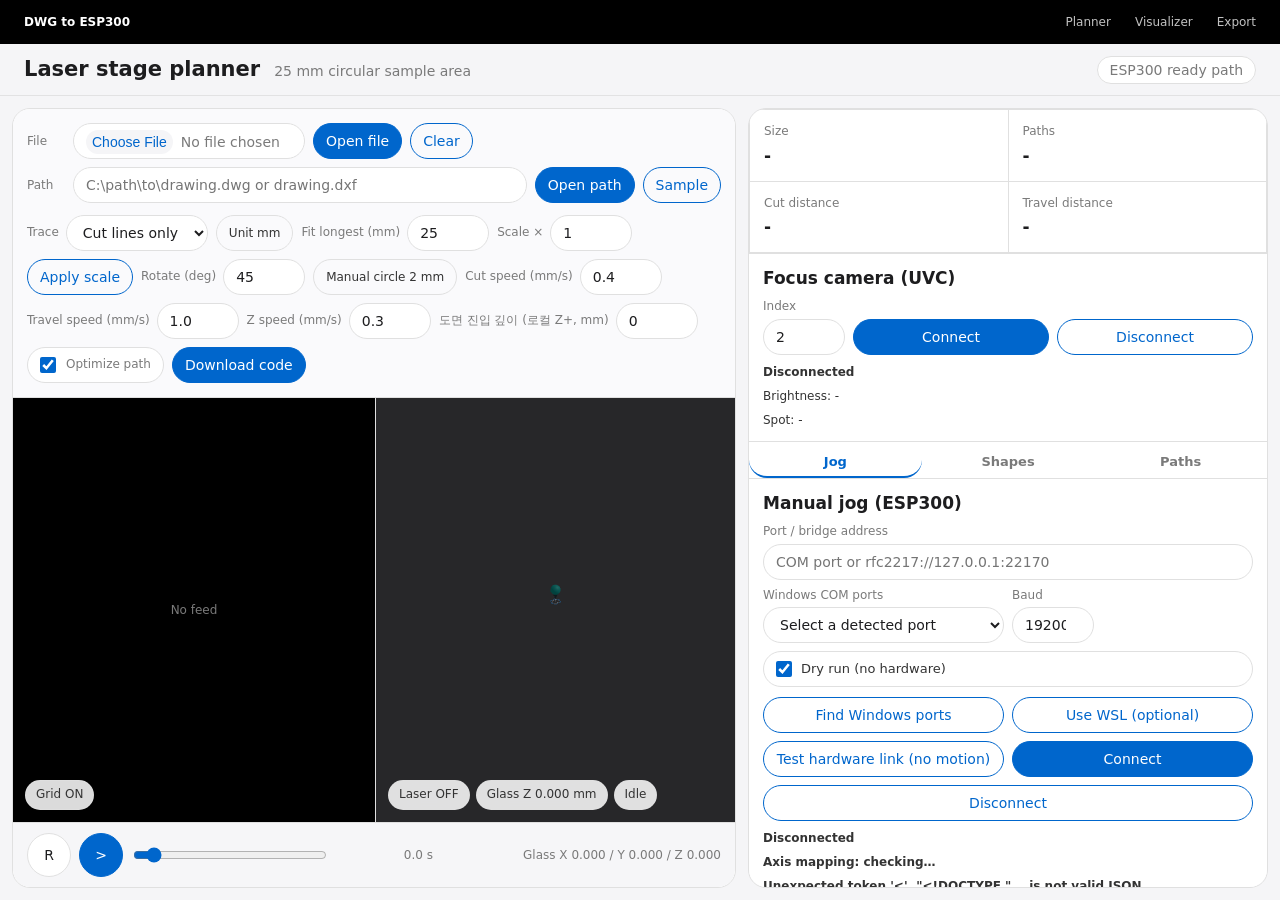
==== commit 5d41e52a: "Prepare Chad ESP300 snapshot for portable Windows and WSL setup" ====
--- a/visualizer/index.html
+++ b/visualizer/index.html
@@ -4,7 +4,7 @@
     <meta charset="utf-8" />
     <meta name="viewport" content="width=device-width, initial-scale=1" />
     <title>DWG to ESP300 Path Planner</title>
-    <link rel="stylesheet" href="styles.css?v=point-test-20261103" />
+    <link rel="stylesheet" href="styles.css?v=ready-20261118" />
   </head>
   <body>
     <header class="global-nav">
@@ -52,6 +52,7 @@
             <label>Cut speed (mm/s) <input id="feedRate" type="number" step="0.1" value="0.4" /></label>
             <label>Travel speed (mm/s) <input id="travelRate" type="number" step="0.1" value="1.0" /></label>
             <label>Z speed (mm/s) <input id="zSpeed" type="number" step="0.1" value="0.3" /></label>
+            <label>도면 진입 깊이 (로컬 Z+, mm) <input id="drawingDepth" type="number" min="0" step="0.001" value="0" required /></label>
             <label class="check"><input id="optimizeToggle" type="checkbox" checked /><span>Optimize path</span></label>
             <button id="exportButton" class="primary-action" type="button">Download code</button>
           </div>
@@ -109,71 +110,6 @@
           <div class="camera-brightness" id="cameraSpotText">Spot: -</div>
         </section>
 
-        <section class="focus-panel">
-          <div class="panel-title">Camera autofocus (XYZ)</div>
-          <label class="check"><input id="focusSearchXY" type="checkbox" checked /><span>Scan focus: XY에서 시료 신호 찾기 + Z 초점</span></label>
-          <div class="focus-custom">
-            <label>XY 범위 (각 축 ±mm)<input id="focusSearchRange" type="number" min="0.001" step="0.1" placeholder="탐색 범위 입력" /></label>
-            <label>XY 간격 (mm)<input id="focusSearchStep" type="number" min="0.001" step="0.01" value="0.25" /></label>
-            <label>Z 범위 (±mm)<input id="focusSearchZRange" type="number" min="0.001" step="0.01" value="0.1" /></label>
-            <label>Z 간격 (mm)<input id="focusSearchZStep" type="number" min="0.001" step="0.001" value="0.02" /></label>
-          </div>
-          <div class="camera-brightness">현재 위치 기준으로 탐색합니다. 카메라에 발광이 보여야 판정할 수 있습니다. 실패·중지 시 마지막 위치에 머뭅니다. Wide / Narrow는 Z만 탐색합니다.</div>
-          <div class="focus-actions">
-            <button id="focusScanButton" class="primary-action" type="button">Scan focus</button>
-            <button id="focusScanWideButton" class="secondary-action" type="button">Wide rescan</button>
-            <button id="focusScanNarrowButton" class="secondary-action" type="button">Narrow only</button>
-            <button id="focusSearchStop" class="secondary-action" type="button">Stop XYZ search</button>
-          </div>
-          <label class="check focus-active-toggle"><input id="focusActiveToggle" type="checkbox" /><span>Active (auto-refocus on X/Y move)</span></label>
-          <div class="camera-status" id="focusStatusText">Idle</div>
-          <div class="camera-brightness" id="focusResultText">No scan yet.</div>
-
-          <div class="focus-chart-wrap">
-            <svg class="focus-chart" id="focusChart" viewBox="0 0 480 200" preserveAspectRatio="none"></svg>
-            <div class="focus-chart-hint" id="focusChartHint">Drag on the graph to select a range around a peak.</div>
-          </div>
-          <div class="camera-brightness" id="focusSelectionText">No range selected.</div>
-
-          <details class="focus-details">
-            <summary>Custom scan</summary>
-            <div class="focus-custom">
-              <label>Direction
-                <select id="focusCustomDirection">
-                  <option value="both">Both (+-)</option>
-                  <option value="down">Down only</option>
-                  <option value="up">Up only</option>
-                </select>
-              </label>
-              <label>Range (mm) <input id="focusCustomRange" type="number" step="0.001" min="0.001" value="0.1" /></label>
-              <label>Step (mm) <input id="focusCustomStep" type="number" step="0.001" min="0.001" value="0.005" /></label>
-              <label>Settle (s) <input id="focusCustomSettle" type="number" step="0.01" min="0" value="0.05" /></label>
-              <button id="focusCustomButton" class="primary-action" type="button">Run custom scan</button>
-            </div>
-          </details>
-
-          <details class="focus-details">
-            <summary>Timing check</summary>
-            <button id="focusLatencyButton" class="secondary-action" type="button">Verify timing (slow vs fast)</button>
-            <div class="camera-brightness" id="focusLatencyText">No timing check yet.</div>
-          </details>
-
-          <details class="focus-details">
-            <summary>Spiral survey</summary>
-            <label class="check focus-active-toggle"><input id="focusSurveyNarrowToggle" type="checkbox" /><span>Narrow only (skip wide, even on point 1)</span></label>
-            <div class="focus-actions">
-              <button id="focusSurveyButton" class="primary-action" type="button">Survey spiral path</button>
-              <button id="focusSurveyStopButton" class="secondary-action" type="button">Stop survey</button>
-            </div>
-            <div class="camera-status" id="focusSurveyStatusText">No survey yet.</div>
-            <div class="focus-chart-wrap">
-              <svg class="focus-chart" id="focusSurveyMap" viewBox="0 0 480 260" preserveAspectRatio="none"></svg>
-              <div class="focus-chart-hint" id="focusSurveyMapHint">X/Y map fills in live as the survey runs.</div>
-            </div>
-            <div class="camera-brightness" id="focusSurveyMapTip">Hover a point for detail.</div>
-          </details>
-        </section>
-
         <div class="panel-tabs" role="tablist">
           <button class="panel-tab active" type="button" data-tab="jog">Jog</button>
           <button class="panel-tab" type="button" data-tab="shapes">Shapes</button>
@@ -188,8 +124,6 @@
                 <label>Port / bridge address <input id="jogPort" type="text" value="" placeholder="COM port or rfc2217://127.0.0.1:22170" /></label>
                 <label>Windows COM ports <select id="jogWindowsPorts"><option value="">Select a detected port</option></select></label>
                 <label>Baud <input id="jogBaud" type="number" step="1" value="19200" /></label>
-                <label>X/Y range (mm) <input id="jogRangeXY" type="number" step="1" value="75" /></label>
-                <label>Z range (mm) <input id="jogRangeZ" type="number" step="1" value="20" /></label>
                 <label class="check"><input id="jogDryRun" type="checkbox" checked /><span>Dry run (no hardware)</span></label>
               </div>
               <div class="jog-connect-actions">
@@ -234,7 +168,7 @@
                 <button id="jogZMinus" class="jog-key" type="button" data-axis="z" data-dir="-1">Z focus -</button>
               </div>
               <div class="jog-run-actions jog-home-actions">
-                <button id="jogHomeButton" class="secondary-action" type="button">Home (0, 0, 0)</button>
+                <button id="jogHomeButton" class="secondary-action" type="button">Local (0, 0, 0)</button>
                 <button id="jogSensorHomeButton" class="secondary-action" type="button" title="Find the central origin sensors on X, Y, then Z">Center (sensors)</button>
                 <button id="jogSetLocalHomeButton" class="secondary-action" type="button">Set local home (도면 중심·초점 등록)</button>
                 <button id="jogGoLocalHomeButton" class="secondary-action" type="button">Go to local home</button>
@@ -242,18 +176,46 @@
               <div class="jog-hint" id="jogSensorHomeStatus" role="status" aria-live="polite">Center uses the machine sensors; Home moves to local (0, 0, 0).</div>
 
               <div class="jog-goto">
-                <span>Go to (mm)</span>
+                <span>Go to · 로컬 기준 (mm)</span>
                 <div class="jog-goto-fields">
                   <input id="jogGotoX" type="number" step="0.001" placeholder="X" />
                   <input id="jogGotoY" type="number" step="0.001" placeholder="Y" />
-                  <input id="jogGotoZ" type="number" step="0.001" placeholder="Z" />
+                  <input id="jogGotoZ" type="number" step="any" placeholder="Z" />
                   <button id="jogGotoButton" class="primary-action" type="button">Go</button>
                 </div>
               </div>
-              <div class="jog-position" id="jogPositionText">X 12.500 / Y 12.500 / Z 0.000</div>
-              <div class="jog-hint" id="jogMachinePosition"></div>
+              <div class="jog-coordinates">
+                <div class="jog-position" id="jogMachinePosition">기계 HOME 기준 · 좌표 미수신</div>
+                <div class="jog-position" id="jogPositionText">Set local home 기준 · 좌표 미수신</div>
+              </div>
+              <fieldset class="ready-panel">
+                <legend>Ready</legend>
+                <div class="ready-actions">
+                  <button id="readyXY" class="primary-action" type="button" disabled title="설정한 기계 X·Y로 이동 · Z 유지">XY</button>
+                  <button id="readyZ" class="primary-action" type="button" disabled title="설정한 기계 Z로 이동 · X·Y 유지">Z</button>
+                  <button id="readyXYZ" class="primary-action" type="button" disabled title="설정한 기계 X·Y·Z로 이동">XYZ</button>
+                </div>
+                <div class="jog-hint" id="readySavedText">설정 위치 불러오는 중…</div>
+                <div class="jog-hint" id="readyStatus" role="status" aria-live="polite"></div>
+                <details class="ready-settings">
+                  <summary>설정 위치 · 기계 HOME 기준 (mm)</summary>
+                  <div class="ready-fields">
+                    <label>X<input id="readyX" type="number" step="0.00001" /></label>
+                    <label>Y<input id="readyY" type="number" step="0.00001" /></label>
+                    <label>Z<input id="readyPositionZ" type="number" step="0.00001" /></label>
+                  </div>
+                  <div class="ready-save-actions">
+                    <button id="readySave" type="button" disabled>설정값 저장</button>
+                    <button id="readyCapture" type="button" disabled>현재 위치 저장</button>
+                  </div>
+                </details>
+              </fieldset>
               <div class="jog-hint" id="jogManualStatus" role="status" aria-live="polite"></div>
-              <div class="jog-position jog-limit-text" id="jogLimitText"></div>
+              <div class="jog-connect">
+                <label>기계 절대 Z 상한 (mm) <input id="jogZMax" type="number" step="any" /></label>
+                <button type="button" id="jogSaveZMax" disabled>상한 저장</button>
+              </div>
+              <div class="jog-position jog-limit-text" id="jogLimitText" role="status"></div>
               <div class="jog-hint">Hold a button to jog continuously. Arrow keys move X/Y, Page Up/Down move Z, Space is E-STOP.</div>
 
               <div class="jog-run">
@@ -263,12 +225,30 @@
                   <select id="testSelect">
                     <option value="substrate">Substrate Test</option>
                     <option value="point" selected>Point Test (Z only)</option>
+                    <option value="line">Line Test (Y 직선)</option>
+                    <option value="circle">Circle Test (현재 위치 중심)</option>
                   </select>
                 </label>
                 <div id="pointTestSettings" class="point-test-settings" hidden>
                   <label>Depth (mm)<input id="pointDepth" type="number" min="0.001" step="0.001" value="3" /></label>
                   <label>Ingress (mm/s)<input id="pointIngressSpeed" type="number" min="0.01" max="10" step="0.01" value="0.01" /></label>
+                  <label>Repeat count (반복횟수)<input id="pointRepeatCount" type="number" min="1" step="1" value="1" /></label>
                   <span class="jog-hint">Z+ 진입 · 복귀 1 mm/s 고정 · 실행 시작 Z로 복귀</span>
+                </div>
+                <div id="lineTestSettings" class="point-test-settings" hidden>
+                  <label>시작 진입 깊이 (Z+, mm)<input id="lineDepth" type="number" min="0" step="0.001" value="0" /></label>
+                  <label>한쪽 길이 (mm, 양수 → Y− / 음수 → Y+)<input id="lineLength" type="number" step="0.001" value="1" /></label>
+                  <label>Y 이동 속도 (mm/s)<input id="lineSpeed" type="number" min="0.01" max="10" step="0.01" value="1" /></label>
+                  <label class="check"><input id="lineRoundTrip" type="checkbox" /> Y 왕복</label>
+                  <label>Repeat count (반복횟수)<input id="lineRepeatCount" type="number" min="1" max="10000" step="1" value="1" /></label>
+                  <label>회차당 깊이 증가량 (mm)<input id="lineZStep" type="number" min="0" step="0.001" value="0" /></label>
+                </div>
+                <div id="circleTestSettings" class="point-test-settings" hidden>
+                  <label>반지름 (mm)<input id="circleRadius" type="number" min="0.001" step="0.001" value="1" /></label>
+                  <label>XY Speed (mm/s)<input id="circleSpeed" type="number" min="0.01" max="10" step="0.01" value="1" /></label>
+                  <label>반복횟수<input id="circleRepeatCount" type="number" min="1" max="1000" step="1" value="1" /></label>
+                  <label>초점까지 Z+ 이동 (mm)<input id="circleFocusOffset" type="number" min="0" step="0.001" value="0" /></label>
+                  <span class="jog-hint">실행 시 현재 XY가 원의 중심 · X+ 가장자리 → Z+ 초점 → 같은 높이에서 반복 → Z 복귀 → 중심 복귀. Z: 1 mm/s. 180개 직선 구간으로 원 근사; 실제 속도에는 구간별 가감속·통신 지연이 포함됩니다. 레이저 ON/OFF 제어 없음.</span>
                 </div>
                 <div class="jog-run-actions">
                   <button id="jogRunButton" class="primary-action" type="button">Run on machine</button>
@@ -358,6 +338,6 @@
         <button id="runConfirmStart" class="primary-action" type="button">시작 / Start</button>
       </div>
     </dialog>
-    <script type="module" src="app.js?v=camera-rotate-20261103"></script>
-  <script src="substrate-dialog.js?v=point-test-20261103"></script></body>
+    <script type="module" src="app.js?v=drawing-depth-20261118"></script>
+  <script src="substrate-dialog.js?v=line-20261118"></script></body>
 </html>
--- a/visualizer/styles.css
+++ b/visualizer/styles.css
@@ -682,193 +682,6 @@
   font-variant-numeric: tabular-nums;
 }
 
-.focus-panel {
-  display: grid;
-  gap: 6px;
-  padding: 10px 14px;
-  border-bottom: 1px solid var(--hairline);
-  background: var(--canvas);
-}
-
-.focus-actions {
-  display: flex;
-  gap: 8px;
-}
-
-.focus-actions button {
-  flex: 1;
-}
-
-.focus-active-toggle {
-  justify-content: flex-start;
-  height: auto;
-  padding: 6px 12px;
-}
-
-.focus-active-toggle span {
-  white-space: normal;
-}
-
-.focus-chart-wrap {
-  position: relative;
-  border: 1px solid var(--hairline);
-  border-radius: 10px;
-  background: var(--canvas);
-  padding: 6px;
-}
-
-.focus-chart {
-  display: block;
-  width: 100%;
-  height: 140px;
-  cursor: crosshair;
-}
-
-.focus-chart-hint {
-  position: absolute;
-  top: 4px;
-  right: 10px;
-  font-size: 10px;
-  color: var(--muted);
-  pointer-events: none;
-}
-
-.focus-chart-axis {
-  stroke: var(--muted);
-  stroke-width: 1;
-  font-size: 9px;
-}
-
-.focus-chart-grid {
-  stroke: var(--divider-soft);
-  stroke-width: 1;
-}
-
-.focus-chart-line {
-  fill: none;
-  stroke: var(--primary);
-  stroke-width: 1.6;
-}
-
-.focus-chart-line.live {
-  stroke-dasharray: 3 2;
-  opacity: 0.85;
-}
-
-.focus-chart-peak {
-  fill: var(--success);
-  stroke: var(--canvas);
-  stroke-width: 1.5;
-}
-
-.focus-chart-selection {
-  fill: rgba(0, 102, 204, 0.14);
-  stroke: var(--primary);
-  stroke-width: 1;
-  stroke-dasharray: 3 2;
-}
-
-.focus-map-glass {
-  fill: none;
-  stroke: var(--hairline);
-  stroke-width: 1;
-  stroke-dasharray: 3 3;
-}
-
-.focus-map-dot {
-  stroke: var(--canvas);
-  stroke-width: 1.5;
-  cursor: pointer;
-}
-
-.focus-map-dot.pending {
-  fill: var(--parchment);
-  stroke: var(--hairline);
-  stroke-dasharray: 2 2;
-}
-
-.focus-map-dot.error {
-  fill: var(--danger);
-}
-
-.focus-details {
-  border: 1px solid var(--hairline);
-  border-radius: 10px;
-  background: var(--parchment);
-  overflow: hidden;
-}
-
-.focus-details > summary {
-  list-style: none;
-  cursor: pointer;
-  padding: 10px 14px;
-  font-size: 13px;
-  font-weight: 600;
-  color: var(--muted-strong);
-  display: flex;
-  align-items: center;
-  justify-content: space-between;
-  user-select: none;
-}
-
-.focus-details > summary::-webkit-details-marker {
-  display: none;
-}
-
-.focus-details > summary::after {
-  content: "+";
-  font-weight: 400;
-  color: var(--muted);
-  font-size: 16px;
-  line-height: 1;
-}
-
-.focus-details[open] > summary::after {
-  content: "\2212";
-}
-
-.focus-details[open] > summary {
-  border-bottom: 1px solid var(--hairline);
-}
-
-.focus-details > *:not(summary) {
-  margin: 10px 14px;
-}
-
-.focus-details > summary + * {
-  margin-top: 12px;
-}
-
-.focus-details > *:last-child {
-  margin-bottom: 14px;
-}
-
-.focus-custom {
-  display: grid;
-  grid-template-columns: 1fr 1fr;
-  gap: 8px;
-  padding: 10px;
-  border: 1px solid var(--hairline);
-  border-radius: 10px;
-  background: var(--parchment);
-}
-
-.focus-custom label {
-  display: grid;
-  gap: 4px;
-  font-size: 12px;
-  color: var(--muted);
-}
-
-.focus-custom select,
-.focus-custom input {
-  width: 100%;
-}
-
-.focus-custom button {
-  grid-column: 1 / -1;
-}
-
 .jog-connect {
   display: grid;
   grid-template-columns: 1fr 1fr;
@@ -1091,6 +904,8 @@
 .point-test-settings[hidden] { display: none; }
 .point-test-settings label { display: grid; gap: 4px; font-size: 12px; }
 .point-test-settings input { width: 110px; }
+.point-test-settings label.check { display: flex; align-items: center; }
+.point-test-settings input[type="checkbox"] { width: auto; }
 .test-selection {
   display: grid;
   gap: 6px;
@@ -1235,6 +1050,19 @@
   background: #f5faff;
   color: var(--ink);
 }
+
+.jog-coordinates { display: grid; gap: 6px; font-variant-numeric: tabular-nums; }
+.ready-panel { min-width: 0; margin: 12px 0; padding: 12px; border: 1px solid var(--line, #cbd5e1); border-radius: 12px; }
+.ready-panel legend { padding: 0 6px; font-weight: 700; }
+.ready-actions, .ready-fields { display: grid; grid-template-columns: repeat(3, minmax(0, 1fr)); gap: 8px; }
+.ready-actions button { min-height: 42px; font-weight: 700; }
+.ready-panel .jog-hint { margin-top: 8px; overflow-wrap: anywhere; }
+.ready-settings { margin-top: 10px; }
+.ready-settings summary { cursor: pointer; font-size: 12px; }
+.ready-fields { margin: 10px 0; }
+.ready-fields label { display: grid; gap: 4px; min-width: 0; }
+.ready-fields input { width: 100%; min-width: 0; box-sizing: border-box; }
+.ready-save-actions { display: flex; flex-wrap: wrap; gap: 8px; }
 
 .path-row:hover {
   background: var(--parchment);
